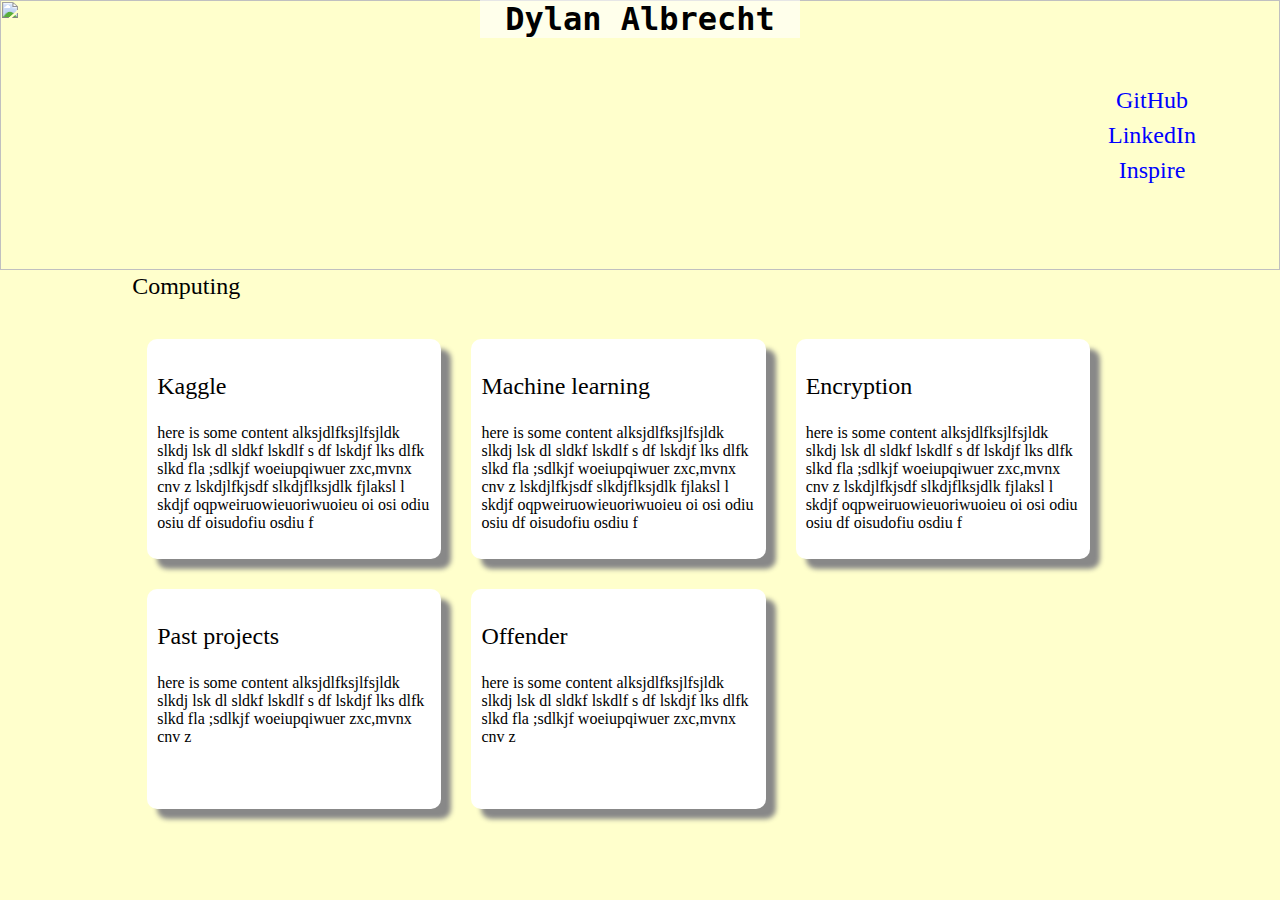
==== compute.html @ a54c78a6 "setting up" ====
<!-- My webpage attempt -->
<html>

<head>
  <link rel="stylesheet" type="text/css" href="dstyle.css" />
  <title>
    Dylan's Homepage
  </title>
</head>

<body>
<!--  <frameset cols="25%,75%">
    <frame src="frame_a.htm">
    <frame src="frame_b.htm"> -->

  <script type="text/javascript">
    function hello () {
    
      var foo = "Hello";
      var bar = " Worlds!";
      var foobar = foo.concat (bar);
      alert (foobar);
    }
    document.getElementById("msg").onclick = hello;
  </script>

<!-- *************************************
*****
***** Header piece:
*****
******************************************-->

  <div class="header">
    <img class="headleft" src="profile1.jpg">
    <!-- <img class="headright" src="w_and_m_logo.gif"> -->
    <ul class="headlist">
      <li><a class="hlink" href="http://www.github.com/nonabelian">GitHub</a></li>
      <li><a class="hlink" href="http://www.linkedin.com/in/dylanalbrecht">LinkedIn</a></li>
      <li><a class="hlink" href="http://inspirehep.net/author/profile/D.Albrecht.1">Inspire</a></li>

    </ul>
    <h3 class="center">Dylan Albrecht</h3>
  </div>

<!-- *************************************
*****
***** Specific content:
*****
******************************************-->

  <table border="0" width="100%">
  <tr>
  <td valign="top" width="10%"></td>
  <td>
  <p class="subject">Computing</p>
  <div class="contentbox">
  <p class="subject">Kaggle</p>
  here is some content alksjdlfksjlfsjldk slkdj lsk dl sldkf lskdlf s df
  lskdjf lks dlfk slkd fla ;sdlkjf woeiupqiwuer zxc,mvnx cnv z lskdjlfkjsdf
  slkdjflksjdlk fjlaksl l skdjf oqpweiruowieuoriwuoieu oi osi odiu osiu df
  oisudofiu osdiu f
  </div>
  <div class="contentbox">
  <p class="subject">Machine learning</p>
  here is some content alksjdlfksjlfsjldk slkdj lsk dl sldkf lskdlf s df
  lskdjf lks dlfk slkd fla ;sdlkjf woeiupqiwuer zxc,mvnx cnv z lskdjlfkjsdf
  slkdjflksjdlk fjlaksl l skdjf oqpweiruowieuoriwuoieu oi osi odiu osiu df
  oisudofiu osdiu f
  </div>
  <div class="contentbox">
  <p class="subject">Encryption</p>
  here is some content alksjdlfksjlfsjldk slkdj lsk dl sldkf lskdlf s df
  lskdjf lks dlfk slkd fla ;sdlkjf woeiupqiwuer zxc,mvnx cnv z lskdjlfkjsdf
  slkdjflksjdlk fjlaksl l skdjf oqpweiruowieuoriwuoieu oi osi odiu osiu df
  oisudofiu osdiu f
  </div>
  <div class="contentbox">
  <p class="subject">Past projects</p>
  here is some content alksjdlfksjlfsjldk slkdj lsk dl sldkf lskdlf s df
  lskdjf lks dlfk slkd fla ;sdlkjf woeiupqiwuer zxc,mvnx cnv z
  </div>
  <div class="contentbox">
  <p class="subject">Offender</p>
  here is some content alksjdlfksjlfsjldk slkdj lsk dl sldkf lskdlf s df
  lskdjf lks dlfk slkd fla ;sdlkjf woeiupqiwuer zxc,mvnx cnv z
  </div>
  </td>
  <td width="10%"></td>
  </tr>
</body>

</html>
---- dstyle.css ----
/****************************************
 * css style for my website
 ****************************************/

body {
  font-size: 100%;
  background-color: FFFFCC;
  margin: 0;
  padding: 0;
}

ul.headlist {
  list-style-type: none;
  font-size: 1.5em;
  margin: 0;
  position: absolute;
  top: 50%;
  right: 5%;
  transform: translate(0,-50%);
/*  margin-top: 5%;
  margin-right: 5%;
*/
  padding: 0;
}

.header {
  position: relative;
  height: 30%;
  width: 100%;
  background: url(BoulderFall.jpg);
/*  background-size: 100% 100%; */
  background-repeat: no-repeat;
  background-position: left;
  overflow: hidden;
}

a.hlink {
  display: block;
  text-align: center;
  width: 120px;
  padding: 4px;
  background-color: FFFFCC;
}

a.hlink:link, a.hlink:visited{
  color: blue;
  text-decoration: none;
  background-color: FFFFCC;
}

a.hlink:hover, a.hlink:active{
  background-color: white;
  text-decoration: none;
}

h3 {
    font-family: "Lucida Console", Monaco, monospace;
    font-size: 2em;
}

h3.center {
/*  display: block;
  margin-left: auto;
  margin-right: auto; */
  margin: 0;
  text-align: center;
  background-color: rgba(255,255,255,0.6);
  width: 10em;
  position: absolute;
  top: 0%;
  left: 50%;
  transform: translate(-50%,0);
}

p.center {
	text-align: center;
	font-family: arial;
/*	background-color: CC66FF;*/
}

p.bottom {
	outline: black solid thin;
	padding: 10px 10px 10px 10px;
}

p.subject {
    font-size: 1.5em;
}

img.headleft {
  height: 100%;
/*  width: 200px; */
  float: left;
  margin-top: 0 !important;
  margin-bottom: 0 !important;
  margin-left: 0 !important;
  margin-right: 0 !important;
}

img.headright {
  height: 30%;
/*  width: 200px;*/
  float: right;
}

a.section {
    display: block;
    text-decoration: none;
    color: black;
    height: 100px;
    max-width: 100%;
    background: -webkit-linear-gradient(left, rgba(255,255,255,1), rgba(255,255,255,.25)); /* For Safari 5.1 to 6.0 */
    background: -o-linear-gradient(right, rgba(255,255,255,1), rgba(255,255,255,.25)); /* For Opera 11.1 to 12.0 */
    background: -moz-linear-gradient(right, rgba(255,255,255,1), rgba(255,255,255,.25)); /* For Firefox 3.6 to 15 */
    background: linear-gradient(to right, rgba(255,255,255,1), rgba(255,255,255,.25)); /* Standard syntax (must be last) */
    box-shadow: 10px 10px 5px #888888;
    padding: 5px 5px 10px 10px; /* top bottom right left ?*/
    margin-top: 15px;
    margin-bottom: 15px;
    margin-right: 10px;
    margin-left: 10px;
    border-radius: 10px;
}
/*    -webkit-transition: width 2s; */
/*    transition: width 2s; */

a.section:hover {
    background-color: white;
/*
    background: -webkit-linear-gradient(left, rgba(0,0,0,1), rgba(0,0,0,.25));
    background: -o-linear-gradient(right, rgba(0,0,0,1), rgba(0,0,0,.25));
    background: -moz-linear-gradient(right, rgba(0,0,0,1), rgba(0,0,0,.25));
    background: linear-gradient(to right, rgba(0,0,0,1), rgba(0,0,0,.25));
    box-shadow: 10px 10px 5px #888888;
*/
}

.contentbox{
  height: 200px;
  width: 27%;
  float: left;
  padding: 10px;
  margin: 15px;
  background-color: white;
  box-shadow: 10px 10px 5px #888888;
  border-radius: 10px;
  overflow: hidden;
}
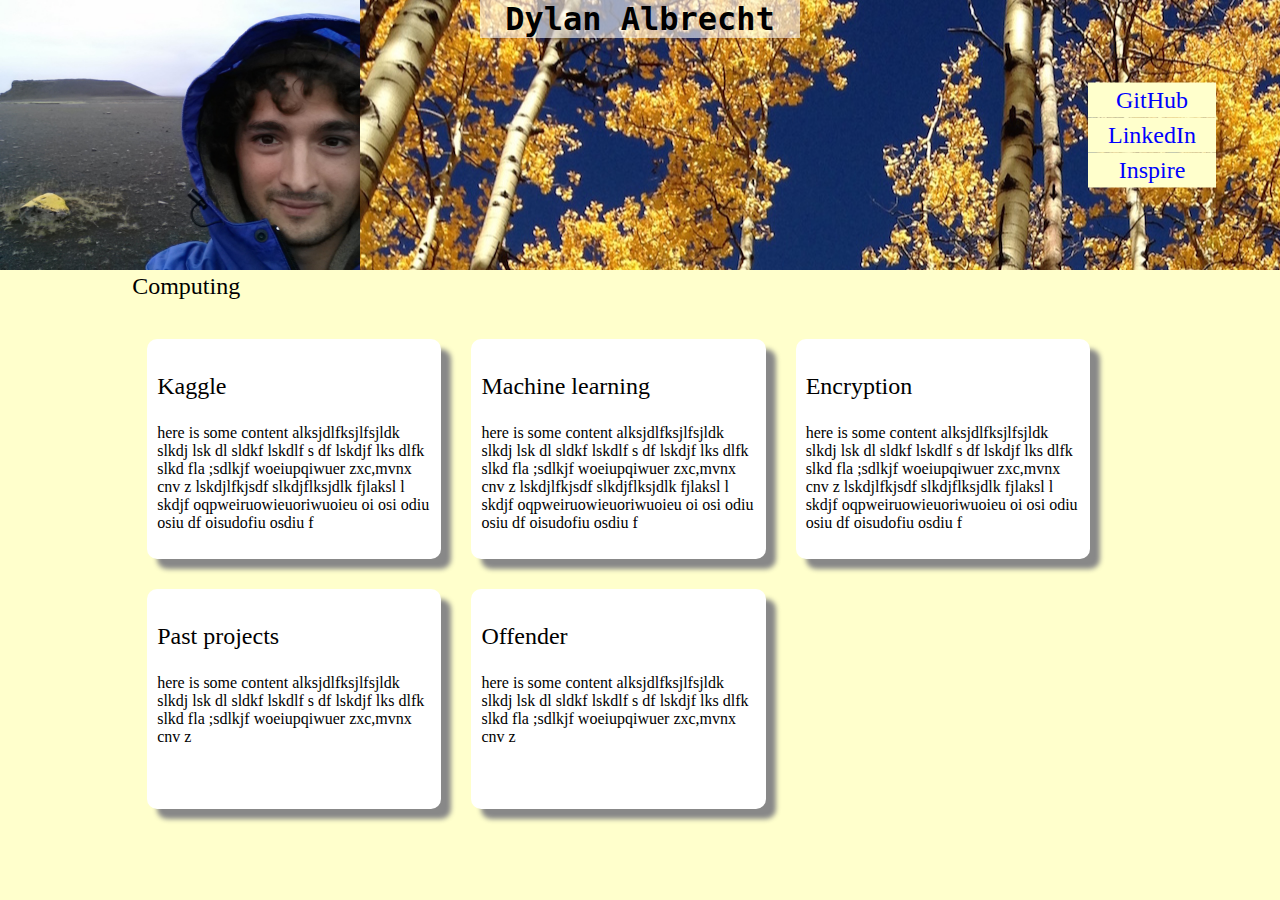
==== commit be6f10e4: "adding license stuff" ====
--- a/compute.html
+++ b/compute.html
@@ -1,4 +1,21 @@
 <!-- My webpage attempt -->
+<!--
+    This is the compute.html file of my website.
+    Copyright (C) 2014  Dylan Albrecht
+
+    This program is free software: you can redistribute it and/or modify
+    it under the terms of the GNU General Public License as published by
+    the Free Software Foundation, either version 3 of the License, or
+    (at your option) any later version.
+
+    This program is distributed in the hope that it will be useful,
+    but WITHOUT ANY WARRANTY; without even the implied warranty of
+    MERCHANTABILITY or FITNESS FOR A PARTICULAR PURPOSE.  See the
+    GNU General Public License for more details.
+
+    You should have received a copy of the GNU General Public License
+    along with this program.  If not, see <http://www.gnu.org/licenses/>.
+-->
 <html>
 
 <head>
--- a/dstyle.css
+++ b/dstyle.css
@@ -1,7 +1,23 @@
 /****************************************
  * css style for my website
  ****************************************/
+/*
+    This is the dstyle.css CSS file of my website.
+    Copyright (C) 2014  Dylan Albrecht
 
+    This program is free software: you can redistribute it and/or modify
+    it under the terms of the GNU General Public License as published by
+    the Free Software Foundation, either version 3 of the License, or
+    (at your option) any later version.
+
+    This program is distributed in the hope that it will be useful,
+    but WITHOUT ANY WARRANTY; without even the implied warranty of
+    MERCHANTABILITY or FITNESS FOR A PARTICULAR PURPOSE.  See the
+    GNU General Public License for more details.
+
+    You should have received a copy of the GNU General Public License
+    along with this program.  If not, see <http://www.gnu.org/licenses/>.
+*/
 body {
   font-size: 100%;
   background-color: FFFFCC;
@@ -27,11 +43,18 @@
   position: relative;
   height: 30%;
   width: 100%;
-  background: url(BoulderFall.jpg);
+  background: url("BoulderFall1.jpg");
 /*  background-size: 100% 100%; */
   background-repeat: no-repeat;
   background-position: left;
   overflow: hidden;
+}
+
+#headerlink {
+  position: absolute;
+  height: 100%;
+  width: 100%;
+  background-color: transparent;
 }
 
 a.hlink {
@@ -50,6 +73,25 @@
 
 a.hlink:hover, a.hlink:active{
   background-color: white;
+  text-decoration: none;
+}
+
+a.noaction {
+  color: black;
+}
+
+a.noaction:link, a.noaction:visited{
+  color: black;
+  text-decoration: none;
+}
+
+a.noaction:hover, a.noaction:active{
+  text-decoration: none;
+}
+
+a.imgnoaction {
+  display: block;
+  color: black;
   text-decoration: none;
 }
 
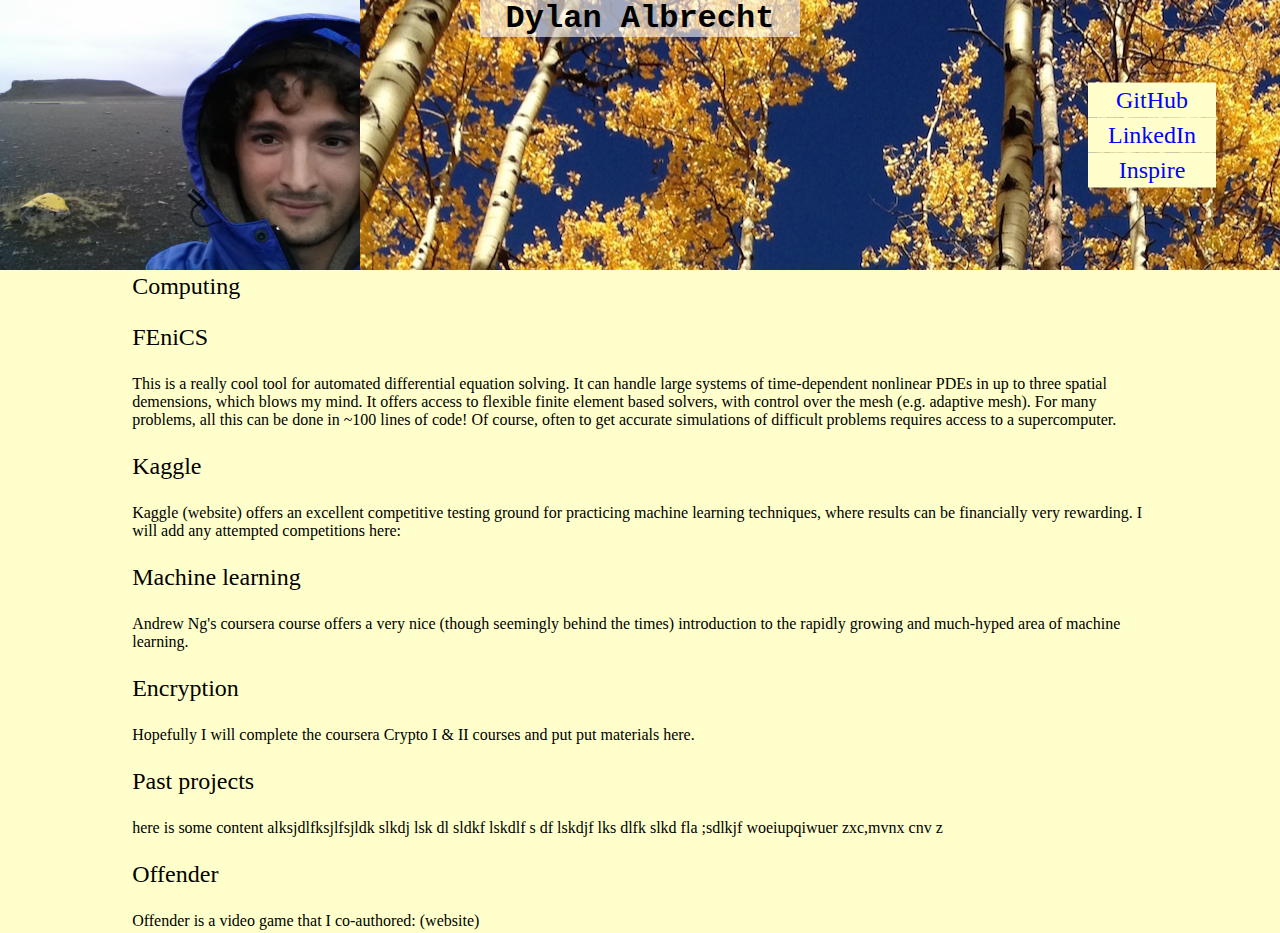
==== commit b482c80f: "filling out some content" ====
--- a/compute.html
+++ b/compute.html
@@ -1,6 +1,6 @@
 <!-- My webpage attempt -->
 <!--
-    This is the compute.html file of my website.
+    This is the index.html file of my website.
     Copyright (C) 2014  Dylan Albrecht
 
     This program is free software: you can redistribute it and/or modify
@@ -16,31 +16,26 @@
     You should have received a copy of the GNU General Public License
     along with this program.  If not, see <http://www.gnu.org/licenses/>.
 -->
+
 <html>
 
 <head>
   <link rel="stylesheet" type="text/css" href="dstyle.css" />
+  <link href="favicon.ico" rel="icon" type="image/x-icon" />
   <title>
     Dylan's Homepage
   </title>
+
+  <!-- Script area -->
+  <script src="http://ajax.googleapis.com/ajax/libs/jquery/1.11.1/jquery.min.js"></script>
+  <script>
+    $(document).ready(function() {
+      $("#phys").text("Holography, mathematical physics in general, gravitation, quantum information and computation, selected topics in condensed matter and AMO physics...");
+    });
+  </script>
 </head>
 
 <body>
-<!--  <frameset cols="25%,75%">
-    <frame src="frame_a.htm">
-    <frame src="frame_b.htm"> -->
-
-  <script type="text/javascript">
-    function hello () {
-    
-      var foo = "Hello";
-      var bar = " Worlds!";
-      var foobar = foo.concat (bar);
-      alert (foobar);
-    }
-    document.getElementById("msg").onclick = hello;
-  </script>
-
 <!-- *************************************
 *****
 ***** Header piece:
@@ -48,16 +43,22 @@
 ******************************************-->
 
   <div class="header">
-    <img class="headleft" src="profile1.jpg">
-    <!-- <img class="headright" src="w_and_m_logo.gif"> -->
+    <a href="http://en.wikipedia.org/wiki/Iceland"><img class="headleft" src="profile1.jpg"></a>
+    <a id=headerlink href="http://en.wikipedia.org/wiki/Kenosha_Pass"></a>
     <ul class="headlist">
-      <li><a class="hlink" href="http://www.github.com/nonabelian">GitHub</a></li>
-      <li><a class="hlink" href="http://www.linkedin.com/in/dylanalbrecht">LinkedIn</a></li>
-      <li><a class="hlink" href="http://inspirehep.net/author/profile/D.Albrecht.1">Inspire</a></li>
+      <li><a class="hlink" href="http://www.github.com/nonabelian">GitHub</a>
+      </li>
+      <li><a class="hlink" href="http://www.linkedin.com/in/dylanalbrecht">LinkedIn</a>
+      </li>
+      <li><a class="hlink" href="http://inspirehep.net/author/profile/D.Albrecht.1">Inspire</a>
+      </li>
+    </ul>
+    <h3 class="center">
+      <a class="noaction" href="http://www.behindthename.com/name/dylan">Dylan</a>
+      <a class="noaction" href="http://www.behindthename.com/name/albert">Albrecht</a>
+    </h3>
+  </div>
 
-    </ul>
-    <h3 class="center">Dylan Albrecht</h3>
-  </div>
 
 <!-- *************************************
 *****
@@ -71,25 +72,31 @@
   <td>
   <p class="subject">Computing</p>
   <div class="contentbox">
+  <p class="subject">FEniCS</p>
+    This is a really cool tool for automated differential equation solving.
+    It can handle large systems of time-dependent nonlinear PDEs in up to three
+    spatial demensions, which blows my mind. It offers access to flexible
+    finite element based solvers, with control over the mesh (e.g. adaptive
+    mesh). For many problems, all this can be done in ~100 lines of code!
+    Of course, often to get accurate
+    simulations of difficult problems requires access to a supercomputer.
+  </div>
+  <div class="contentbox">
   <p class="subject">Kaggle</p>
-  here is some content alksjdlfksjlfsjldk slkdj lsk dl sldkf lskdlf s df
-  lskdjf lks dlfk slkd fla ;sdlkjf woeiupqiwuer zxc,mvnx cnv z lskdjlfkjsdf
-  slkdjflksjdlk fjlaksl l skdjf oqpweiruowieuoriwuoieu oi osi odiu osiu df
-  oisudofiu osdiu f
+    Kaggle (website) offers an excellent competitive testing ground for
+    practicing machine learning techniques, where results can be financially
+    very rewarding.  I will add any attempted competitions here:
   </div>
   <div class="contentbox">
   <p class="subject">Machine learning</p>
-  here is some content alksjdlfksjlfsjldk slkdj lsk dl sldkf lskdlf s df
-  lskdjf lks dlfk slkd fla ;sdlkjf woeiupqiwuer zxc,mvnx cnv z lskdjlfkjsdf
-  slkdjflksjdlk fjlaksl l skdjf oqpweiruowieuoriwuoieu oi osi odiu osiu df
-  oisudofiu osdiu f
+    Andrew Ng's coursera course offers a very nice (though seemingly behind
+    the times) introduction to the rapidly growing and much-hyped area of
+    machine learning.  
   </div>
   <div class="contentbox">
   <p class="subject">Encryption</p>
-  here is some content alksjdlfksjlfsjldk slkdj lsk dl sldkf lskdlf s df
-  lskdjf lks dlfk slkd fla ;sdlkjf woeiupqiwuer zxc,mvnx cnv z lskdjlfkjsdf
-  slkdjflksjdlk fjlaksl l skdjf oqpweiruowieuoriwuoieu oi osi odiu osiu df
-  oisudofiu osdiu f
+    Hopefully I will complete the coursera Crypto I & II courses and put
+    put materials here.
   </div>
   <div class="contentbox">
   <p class="subject">Past projects</p>
@@ -98,8 +105,7 @@
   </div>
   <div class="contentbox">
   <p class="subject">Offender</p>
-  here is some content alksjdlfksjlfsjldk slkdj lsk dl sldkf lskdlf s df
-  lskdjf lks dlfk slkd fla ;sdlkjf woeiupqiwuer zxc,mvnx cnv z
+    Offender is a video game that I co-authored: (website)
   </div>
   </td>
   <td width="10%"></td>
--- a/dstyle.css
+++ b/dstyle.css
@@ -18,7 +18,7 @@
     You should have received a copy of the GNU General Public License
     along with this program.  If not, see <http://www.gnu.org/licenses/>.
 */
-body {
+html, body {
   font-size: 100%;
   background-color: FFFFCC;
   margin: 0;
@@ -48,6 +48,8 @@
   background-repeat: no-repeat;
   background-position: left;
   overflow: hidden;
+  margin: 0;
+  border-collapse: collapse;
 }
 
 #headerlink {
@@ -145,11 +147,11 @@
   float: right;
 }
 
-a.section {
+a.subjectbox {
     display: block;
     text-decoration: none;
     color: black;
-    height: 100px;
+    height: 120px;
     max-width: 100%;
     background: -webkit-linear-gradient(left, rgba(255,255,255,1), rgba(255,255,255,.25)); /* For Safari 5.1 to 6.0 */
     background: -o-linear-gradient(right, rgba(255,255,255,1), rgba(255,255,255,.25)); /* For Opera 11.1 to 12.0 */
@@ -163,28 +165,25 @@
     margin-left: 10px;
     border-radius: 10px;
 }
-/*    -webkit-transition: width 2s; */
-/*    transition: width 2s; */
 
-a.section:hover {
-    background-color: white;
-/*
-    background: -webkit-linear-gradient(left, rgba(0,0,0,1), rgba(0,0,0,.25));
-    background: -o-linear-gradient(right, rgba(0,0,0,1), rgba(0,0,0,.25));
-    background: -moz-linear-gradient(right, rgba(0,0,0,1), rgba(0,0,0,.25));
-    background: linear-gradient(to right, rgba(0,0,0,1), rgba(0,0,0,.25));
-    box-shadow: 10px 10px 5px #888888;
-*/
-}
+a.subjectbox:hover { background-color: white }
 
-.contentbox{
+a.contentbox {
+  display: block;
+  text-decoration: none;
+  color: black;
   height: 200px;
   width: 27%;
   float: left;
   padding: 10px;
   margin: 15px;
-  background-color: white;
+  background: -webkit-linear-gradient(top, rgba(255,255,255,1), rgba(255,255,255,.25));
+  background: -o-linear-gradient(bottom, rgba(255,255,255,1), rgba(255,255,255,.25));
+  background: -moz-linear-gradient(bottom, rgba(255,255,255,1), rgba(255,255,255,.25));
+  background: linear-gradient(to bottom, rgba(255,255,255,1), rgba(255,255,255,.25));
   box-shadow: 10px 10px 5px #888888;
   border-radius: 10px;
   overflow: hidden;
 }
+
+a.contentbox:hover { background-color: white }
